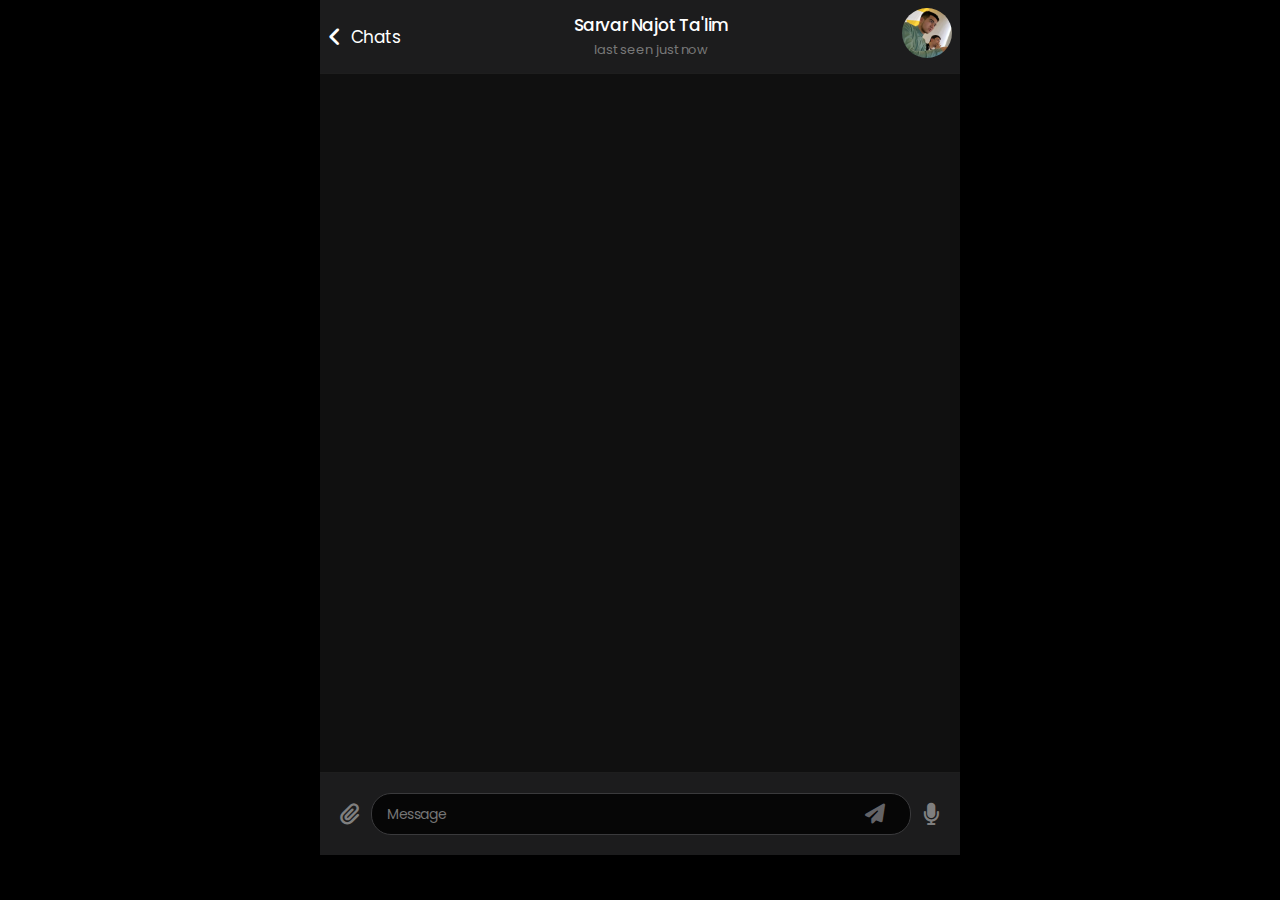
==== index.html @ 8f0f3542 "Telegram birinchi qism hali davom etadi" ====
<!DOCTYPE html>
<html lang="en">
  <head>
    <meta charset="UTF-8" />
    <meta name="viewport" content="width=device-width, initial-scale=1.0" />
    <link rel="shortcut icon" href="./img/favocon.webp" type="image/x-icon" />
    <link
      rel="stylesheet"
      href="https://cdnjs.cloudflare.com/ajax/libs/font-awesome/6.6.0/css/all.min.css"
    />
    <link rel="stylesheet" href="./style.css" />
    <title>Telegram</title>
  </head>
  <body>
    <header class="header">
      <div class="container">
        <div style="cursor: pointer" class="header__Left">
          <i class="fa-solid fa-angle-left"></i>
          <p>Chats</p>
        </div>
        <div class="header__middle">
          <h3>Sarvar Najot Ta'lim</h3>
          <p>last seen just now</p>
        </div>
        <div class="header__right">
          <img
            style="width: 50px; border-radius: 100%; cursor: pointer"
            src="./img/sarvar.jpg"
            alt=""
          />
        </div>
      </div>
    </header>

    <div class="all">
      <div class="container">
        <div class="all__message">
          <div class="massage__div"></div>
        </div>
      </div>
    </div>

    <footer class="footer">
      <div class="container">
        <div class="footer__all">
          <i class="fa-solid fa-paperclip"></i>
          <form class="form">
            <input
              id="input__text__For__sarvar"
              type="text"
              placeholder="Message"
            />
            <button id="send__btn__for__sarvar" type="submit">
              <i class="fa-solid fa-paper-plane"></i>
            </button>
          </form>

          <i class="fa-solid fa-microphone"></i>
        </div>
      </div>
    </footer>

    <script src="./main.js"></script>
  </body>
</html>
---- style.css ----
@import url("https://fonts.googleapis.com/css2?family=Poppins:wght@300;400;500;600;700&display=swap");

* {
  padding: 0;
  margin: 0;
  box-sizing: border-box;
  font-family: "Poppins", sans-serif;
}

button {
  cursor: pointer;
  border: none;
  outline: none;
}

a {
  text-decoration: none;
}

ul {
  list-style: none;
}

.container {
  width: 50%;
  margin: 0 auto;
}

@media (min-width: 1500px) {
  .container {
    max-width: 1440px;
    margin: 0 auto;
  }
}

/* Boshlandi manaa */

.header {
  position: sticky;
  top: 0;
  z-index: 29;
}

.header > div {
  display: flex;
  align-items: center;
  justify-content: space-between;
  background: #1c1c1d;
  box-shadow: 0px 0.33px 0px 0px #3d3d3f;
  padding: 8px;
}

.header__Left {
  display: flex;
  align-items: center;
  gap: 10px;
}

.header__Left i {
  font-size: 22px;
  color: #fff;
  line-height: 22px;
  letter-spacing: -0.4000000059604645px;
}
.header__Left p {
  font-size: 17px;
  font-weight: 400;
  line-height: 22px;
  letter-spacing: -0.4000000059604645px;
  color: #fff;
}

.header__middle h3 {
  font-size: 17px;
  font-weight: 500;
  line-height: 22px;
  letter-spacing: -0.4000000059604645px;
  color: #fff;
  padding-bottom: 5px;
}

.header__middle > p {
  font-size: 13px;
  font-weight: 400;
  line-height: 18px;
  letter-spacing: -0.05000000074505806px;
  color: #787878;
  text-align: center;
}

/* All kettiyu */

.all__message {
  width: 100%;
  min-height: 700px;
  background-color: #101010;
}
/* Bu glavni div hazlashma bu bulan */
.massage__div {
  display: flex;
  flex-direction: column;
  justify-content: center;
  gap: 15px;
  padding: 20px;
}
/* Bu glavni div hazlashma bu bulan */
.massage__text {
  max-width: 55%;
  height: auto;
  border: 1px solid #fff;
  padding: 5px 10px;
  border-radius: 8px;
  align-self: flex-start;
}

.massage__textme img {
  color: #fff;
  max-width: 20%;
  align-self: self-end;
}

.massage__textme {
  max-width: 55%;
  height: auto;
  border: 1px solid #fff;
  padding: 10px 10px;
  border-radius: 8px;
  align-self: flex-end;
  display: flex;
  gap: 25px;
  justify-content: space-between;
}

.massage__text > p,
.massage__textme > p {
  color: #fff;
}

/* Footer ketti qani */

.footer {
  position: sticky;
  bottom: 0;
  z-index: 29;
}

.footer__all {
  display: flex;
  align-items: center;
  justify-content: space-between;
  padding: 20px;
}

.footer__all > i {
  font-size: 22px;
  color: #7f7f7f;
}

.footer__all {
  background: #1c1c1d;
  box-shadow: 0px -0.33px 0px 0px #3d3d3f;
}
.form {
  border: 1px solid red;
  width: 90%;
  height: auto;
  display: flex;
  align-items: center;
  justify-content: space-between;
  background: #060606;
  border: 1px solid #3a3a3c;
  border-radius: 20px;
  padding: 5px;
}

.form input {
  width: 90%;
  height: 100%;
  border: none;
  outline: none;
  padding-left: 10px;
  font-size: 14px;
  font-weight: 400;
  line-height: 22px;
  letter-spacing: -0.4000000059604645px;
  color: #fff;
  background-color: transparent;
}

.form button {
  width: 60px;
  font-size: 20px;
  height: 100%;
  height: auto;
  background-color: transparent;
  color: #636366;
}


body{
  background-color: #000;
}
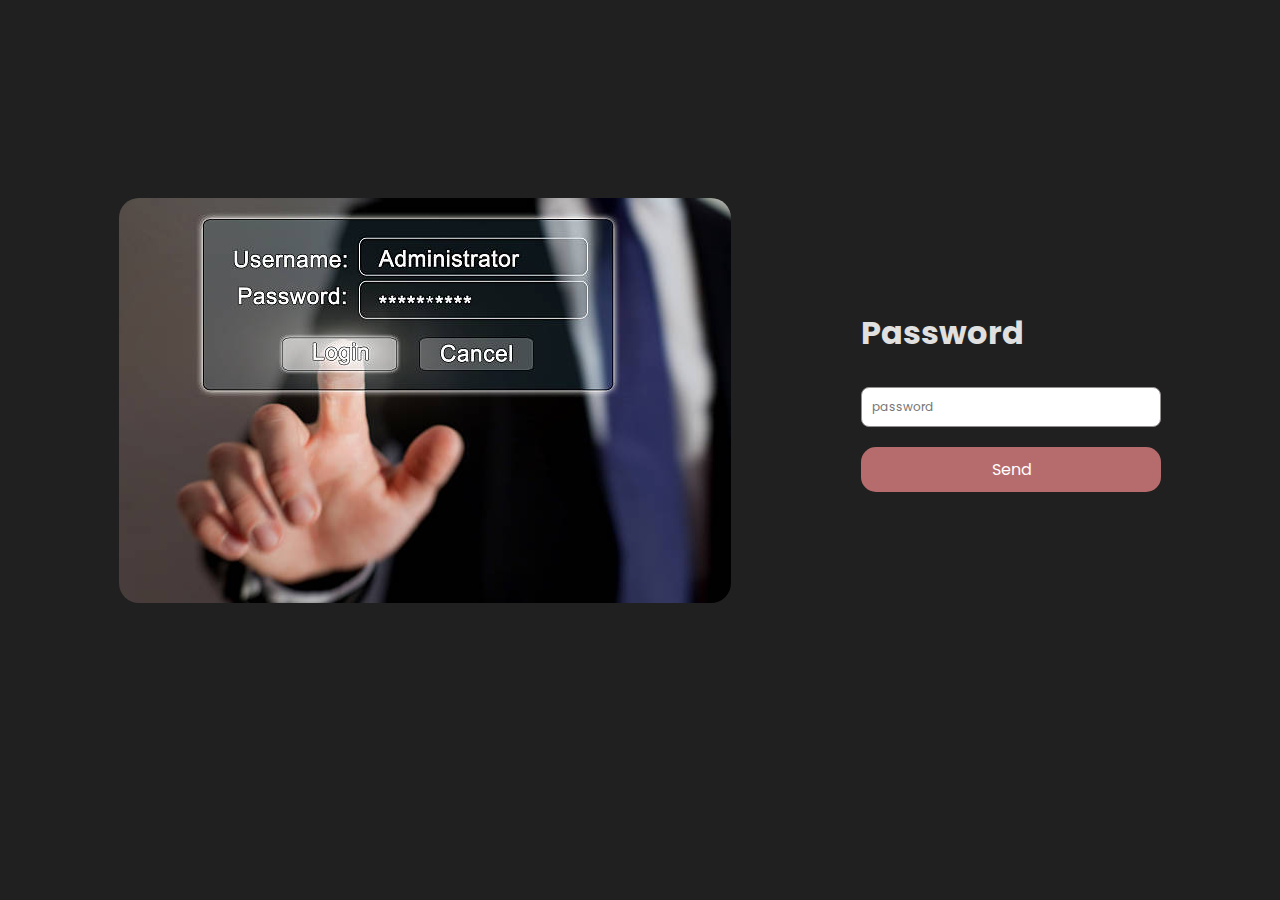
==== commit 071a1fe6: "Index ozgartirtim" ====
--- a/index.html
+++ b/index.html
@@ -3,63 +3,34 @@
   <head>
     <meta charset="UTF-8" />
     <meta name="viewport" content="width=device-width, initial-scale=1.0" />
-    <link rel="shortcut icon" href="./img/favocon.webp" type="image/x-icon" />
-    <link
-      rel="stylesheet"
-      href="https://cdnjs.cloudflare.com/ajax/libs/font-awesome/6.6.0/css/all.min.css"
-    />
-    <link rel="stylesheet" href="./style.css" />
-    <title>Telegram</title>
+    <link rel="stylesheet" href="./style1.css" />
+    <title>Password</title>
   </head>
   <body>
-    <header class="header">
+    <div class="all__password">
       <div class="container">
-        <div style="cursor: pointer" class="header__Left">
-          <i class="fa-solid fa-angle-left"></i>
-          <p>Chats</p>
+        <div class="logo__img">
+          <img src="./img/password.jpg" alt="" />
         </div>
-        <div class="header__middle">
-          <h3>Sarvar Najot Ta'lim</h3>
-          <p>last seen just now</p>
-        </div>
-        <div class="header__right">
-          <img
-            style="width: 50px; border-radius: 100%; cursor: pointer"
-            src="./img/sarvar.jpg"
-            alt=""
-          />
-        </div>
-      </div>
-    </header>
 
-    <div class="all">
-      <div class="container">
-        <div class="all__message">
-          <div class="massage__div"></div>
+        <div class="text__pasword">
+          <div class="text">
+            <h2>Password</h2>
+          </div>
+
+  
+          <form class="form">
+            <input
+              id="password__input"
+              type="password"
+              placeholder="password"
+            />
+            <button id="password__btn" type="submit">Send</button>
+          </form>
         </div>
       </div>
     </div>
 
-    <footer class="footer">
-      <div class="container">
-        <div class="footer__all">
-          <i class="fa-solid fa-paperclip"></i>
-          <form class="form">
-            <input
-              id="input__text__For__sarvar"
-              type="text"
-              placeholder="Message"
-            />
-            <button id="send__btn__for__sarvar" type="submit">
-              <i class="fa-solid fa-paper-plane"></i>
-            </button>
-          </form>
-
-          <i class="fa-solid fa-microphone"></i>
-        </div>
-      </div>
-    </footer>
-
-    <script src="./main.js"></script>
+    <script src="./main1.js"></script>
   </body>
 </html>
--- a/style1.css
+++ b/style1.css
@@ -0,0 +1,140 @@
+@import url("https://fonts.googleapis.com/css2?family=Poppins:wght@300;400;500;600;700&display=swap");
+
+* {
+  padding: 0;
+  margin: 0;
+  box-sizing: border-box;
+  font-family: "Poppins", sans-serif;
+}
+
+button {
+  cursor: pointer;
+  border: none;
+  outline: none;
+}
+
+a {
+  text-decoration: none;
+}
+
+ul {
+  list-style: none;
+}
+
+.container {
+  width: 90%;
+  margin: 0 auto;
+  padding: 40px 0;
+}
+
+@media (min-width: 1500px) {
+  .container {
+    max-width: 1440px;
+    margin: 0 auto;
+  }
+}
+
+/*  */
+
+.all__password > div {
+  display: flex;
+  align-items: center;
+  justify-content: space-around;
+  gap: 20px;
+}
+
+.logo__img {
+  display: flex;
+  align-items: center;
+  justify-content: center;
+  height: 80vh;
+}
+
+.logo__img img {
+  width: 100%;
+  border-radius: 20px;
+}
+
+.text__pasword {
+  display: flex;
+  justify-content: center;
+  flex-direction: column;
+  gap: 30px;
+}
+
+.form {
+  display: flex;
+  flex-direction: column;
+  justify-content: center;
+  align-items: center;
+  gap: 20px;
+  width: 300px;
+}
+
+.form input {
+  width: 100%;
+  padding: 10px;
+  font-size: 12px;
+  border-radius: 8px;
+  outline: none;
+  border: none;
+  border: 1px solid rgb(148, 143, 143);
+}
+
+.form button {
+  width: 100%;
+  padding: 10px;
+  border-radius: 15px;
+  background-color: rgb(182, 108, 108);
+  color: #fff;
+  font-size: 16px;
+  transition: 0.4s;
+  &:hover {
+    background-color: rgb(146, 80, 80);
+  }
+}
+
+.text h2 {
+  font-size: 32px;
+  color: #e0e0e0;
+}
+
+body {
+  background-color: #202020;
+}
+
+@media (max-width: 670px) {
+  .all__password > div {
+    display: grid;
+    grid-template-columns: 100%;
+    gap: 10px;
+  }
+
+  .text__pasword {
+    margin: 0 auto;
+  }
+
+  .text h2 {
+    font-size: 32px;
+    text-align: center;
+    color: #e0e0e0;
+  }
+}
+
+@media (max-width: 400px) {
+  .text h2 {
+    font-size: 26px;
+    text-align: center;
+    color: #e0e0e0;
+  }
+  .form input {
+    width: 80%;
+    padding: 8px;
+  }
+
+  .form button {
+    width: 80%;
+    padding: 8px;
+    border-radius: 10px;
+  }
+}
